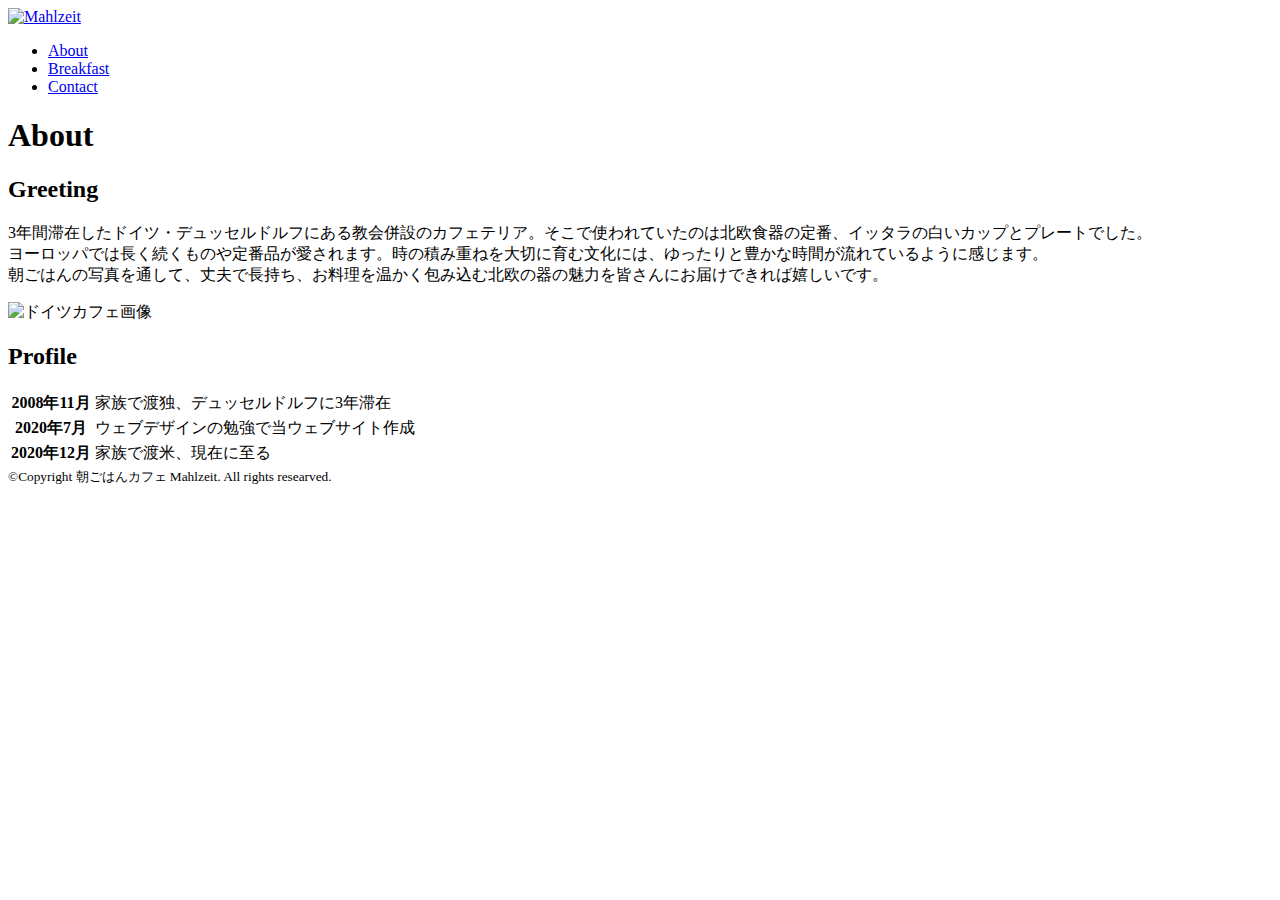
==== about.html @ 98956bf5 "Create about.html" ====
<!DOCTYPE html>
<html>
<head>
<meta charset="UTF-8">
<title>About | 朝ごはんカフェ Mahlzeit</title>
<link href="https://fonts.googleapis.com/css2?family=Bitter:wght@400;700&display=swap" rel="stylesheet">
<link href="css/style.css" rel="stylesheet">
<link href="favicon.ico" rel="shortcut icon">
</head>
<body id="about">
  
  <!-- header始まり -->
  <header>
    <div class="logo">
      <a href="index.html"><img src="images/logo-b.png" alt="Mahlzeit"></a>
    </div>
    <nav>
      <ul class="global-nav">
        <li><a href="about.html">About</a></li>
        <li><a href="photo.html">Breakfast</a></li>
        <li><a href="contact.html">Contact</a></li>
      </ul>
    </nav>
  </header>
  <!-- header終わり -->
  
  <!-- wrap始まり -->  
  <div id="wrap">
    <div class="content">
      <div class="main-center">
        <h1>About</h1>
        <section class="profile clearfix">
          <div class="profile-txt">
            <h2 class="icon">Greeting</h2>
            <p>3年間滞在したドイツ・デュッセルドルフにある教会併設のカフェテリア。そこで使われていたのは北欧食器の定番、イッタラの白いカップとプレートでした。<br>ヨーロッパでは長く続くものや定番品が愛されます。時の積み重ねを大切に育む文化には、ゆったりと豊かな時間が流れているように感じます。<br>朝ごはんの写真を通して、丈夫で長持ち、お料理を温かく包み込む北欧の器の魅力を皆さんにお届けできれば嬉しいです。</p>
          </div>
          <img src="images/about-photo.jpg" alt="ドイツカフェ画像" class="profile-image">
        </section>
        <section class="career">
          <h2 class="icon">Profile</h2>
          <table>
            <tr>
              <th>2008年11月</th>
              <td>家族で渡独、デュッセルドルフに3年滞在</td>
            </tr>
            <tr>
              <th>2020年7月</th>
              <td>ウェブデザインの勉強で当ウェブサイト作成</td>
            </tr>
            <tr>
              <th>2020年12月</th>
              <td>家族で渡米、現在に至る</td>
            </tr>            
          </table>
        </section>
      </div>
    </div>
  </div>
  <!-- wrap終わり -->
  
  <!-- footer始まり -->
  <footer>
    <small>&copy;Copyright 朝ごはんカフェ Mahlzeit. All rights researved.</small>
  </footer>
  <!-- footer終わり -->
  
</body>
</html>
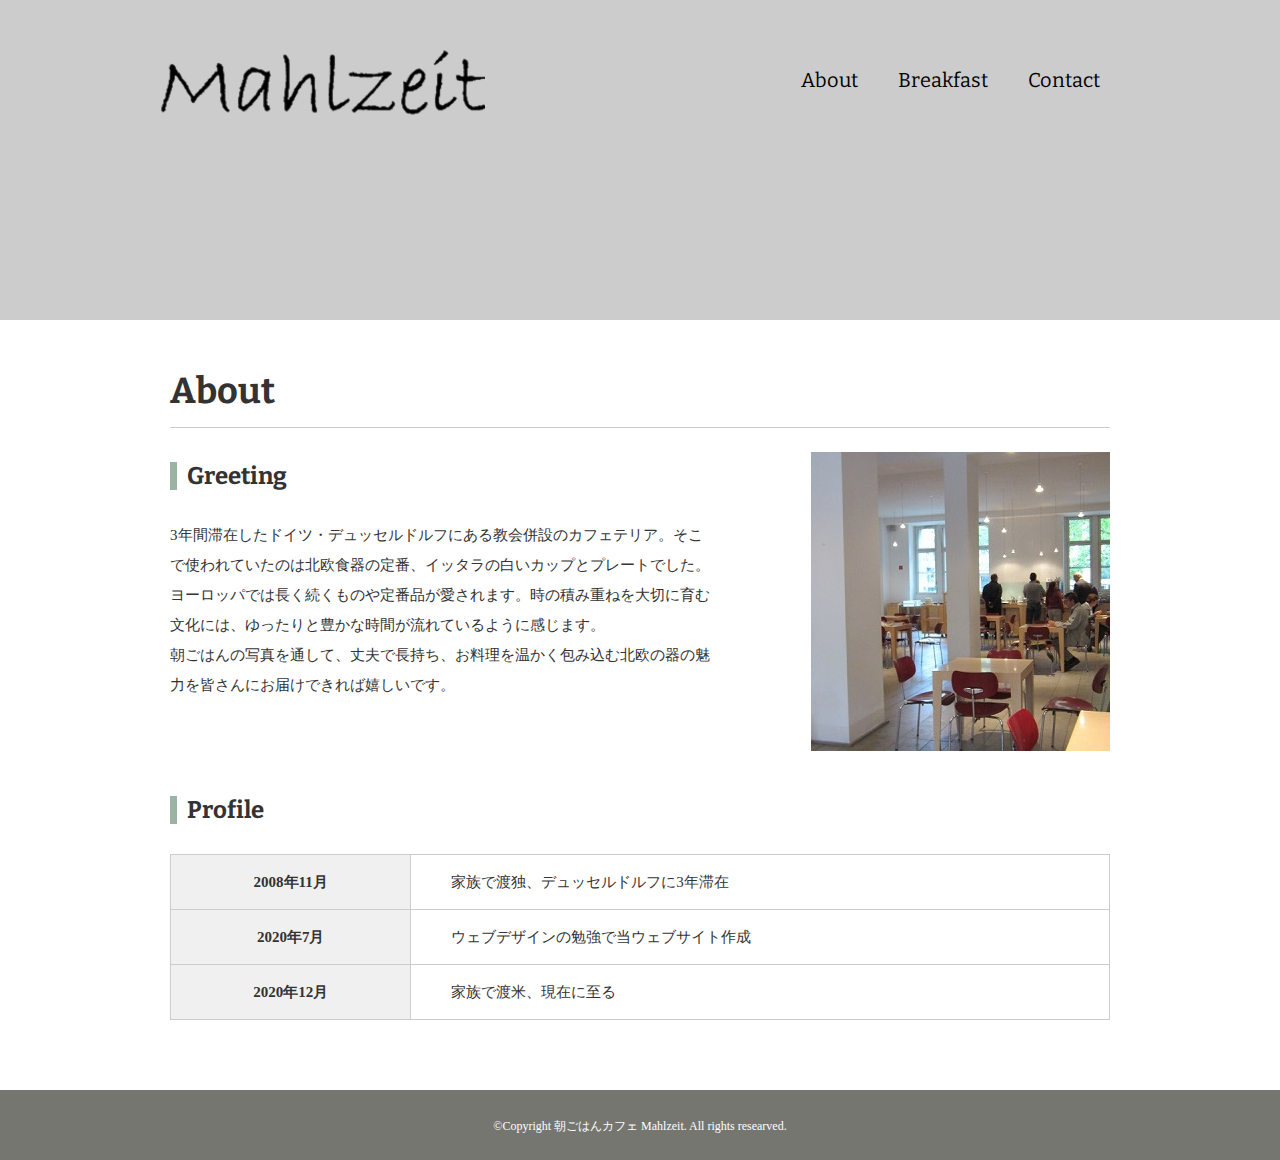
==== commit 8814b760: "Update about.html" ====
--- a/about.html
+++ b/about.html
@@ -4,7 +4,7 @@
 <meta charset="UTF-8">
 <title>About | 朝ごはんカフェ Mahlzeit</title>
 <link href="https://fonts.googleapis.com/css2?family=Bitter:wght@400;700&display=swap" rel="stylesheet">
-<link href="css/style.css" rel="stylesheet">
+<link href="style.css" rel="stylesheet">
 <link href="favicon.ico" rel="shortcut icon">
 </head>
 <body id="about">
@@ -12,7 +12,7 @@
   <!-- header始まり -->
   <header>
     <div class="logo">
-      <a href="index.html"><img src="images/logo-b.png" alt="Mahlzeit"></a>
+      <a href="index.html"><img src="logo-b.png" alt="Mahlzeit"></a>
     </div>
     <nav>
       <ul class="global-nav">
@@ -34,7 +34,7 @@
             <h2 class="icon">Greeting</h2>
             <p>3年間滞在したドイツ・デュッセルドルフにある教会併設のカフェテリア。そこで使われていたのは北欧食器の定番、イッタラの白いカップとプレートでした。<br>ヨーロッパでは長く続くものや定番品が愛されます。時の積み重ねを大切に育む文化には、ゆったりと豊かな時間が流れているように感じます。<br>朝ごはんの写真を通して、丈夫で長持ち、お料理を温かく包み込む北欧の器の魅力を皆さんにお届けできれば嬉しいです。</p>
           </div>
-          <img src="images/about-photo.jpg" alt="ドイツカフェ画像" class="profile-image">
+          <img src="about-photo.jpg" alt="ドイツカフェ画像" class="profile-image">
         </section>
         <section class="career">
           <h2 class="icon">Profile</h2>
--- a/style.css
+++ b/style.css
@@ -0,0 +1,428 @@
+@charset "utf-8";
+
+body {
+  margin: 0;
+  padding: 0;
+  background-color: #cccccc;
+  color: #333333;
+  font-size: 15px;
+  line-height: 2;
+}
+
+p,h1,h2,h3,h4,h5,h6 {
+  margin-top: 0;
+}
+
+img {
+  vertical-align: bottom;
+}
+
+ul {
+  margin: 0;
+  padding: 0;
+}
+
+a {
+  color: #3583aa;
+  text-decoration: none;
+}
+
+a:visited {
+  color: #788d98;
+}
+
+a:hover {
+  text-decoration: underline;
+}
+
+header {
+  width: 960px;
+  height: 100px;
+  margin: 0 auto;
+}
+
+.logo {
+  float: left;
+  margin-top: 50px;
+}
+
+.global-nav {
+  float: right;
+  margin-top: 60px;
+}
+
+.global-nav li {
+  float: left;
+  margin: 0 20px;
+  font-size: 20px;
+  list-style: none;
+  font-family: 'Bitter', serif;
+}
+
+.global-nav li a {
+  color: #000000;
+}
+
+.global-nav li a:hover {
+  border-bottom: 2px solid #ffffff;
+  padding-bottom: 3px;
+  text-decoration: none;
+}
+
+#wrap {
+  clear: both;
+  background-color: #ffffff;
+  margin-top: 220px;
+  padding: 35px 0;
+}
+
+.content {
+  width: 960px;
+  margin: 0 auto;
+}
+
+footer {
+  text-align: center;
+  color: #ffffff;
+  padding: 20px 0;
+  background-color: #767671;
+}
+
+footer small {
+  font-size: 12px;
+}
+
+#index h1 {
+  font-size: 100px;
+  line-height: 1;
+  color: #ffffff;
+  font-family: 'Bitter', serif;
+  margin-bottom: 50px;
+  border: none;
+}
+
+#index .content {
+  margin-top: 150px;
+  background-color: transparent;
+}
+
+#index p {
+  font-size: 16px;
+  color: #ffffff;
+}
+
+.btn a {
+  background-color: #009cd3;
+  color: #ffffff;
+  font-size: 20px;
+  font-family: 'Bitter', serif;
+  width: 185px;
+  display: block;
+  text-align: center;
+  line-height: 50px;
+  margin-top: 20px;
+  border-radius: 5px;
+  border: 3px solid #009cd3;
+}
+
+.btn a:hover {
+  text-decoration: none;
+  background-color: #ffffff;
+  color: #009cd3;
+}
+
+#index footer {
+  width: 960px;
+  margin: 150px auto 0 auto;
+  text-align: left;
+  background-color: transparent;
+}
+
+#index {
+  background-image: url(../images/bg-index-b.JPG);
+  background-repeat: no-repeat;
+  background-position: center center;
+  background-attachment: fixed;
+  background-size: cover;
+  margin: 0 auto 0 auto;
+}
+
+#about {
+  background-image: url(../images/bg-index-b.JPG);
+  background-repeat: no-repeat;
+  background-position: center top;
+  background-attachment: fixed;
+  background-size: 100% auto;
+}
+
+.main-center {
+  width: 940px;
+  margin: 0 auto;
+}
+
+h1 {
+  font-family: 'Bitter', serif;
+  font-size: 36px;
+  border-bottom: 1px solid #cccccc;
+}
+
+h2 {
+  font-family: 'Bitter', serif;
+  font-size: 24px;
+}
+
+.icon:before {
+  content: "";
+  padding-right: 10px;
+  border-left: 7px solid #9cb4a4;
+}
+
+#about .profile-txt {
+  width: 540px;
+  float: left;
+}
+
+#about .profile-txt span {
+  font-weight: bold;
+}
+
+#about .profile-image {
+  float: right;
+}
+
+.clearfix:after {
+  content:"";
+  display:block;
+  clear: both;
+}
+
+section {
+  margin-bottom: 35px;
+}
+
+#about .career th {
+  width: 240px;
+  background-color: #f0f0f0;
+  padding: 12px 0;
+  border: 1px solid #cccccc;
+}
+
+#about .career td {
+  width: 660px;
+  padding: 12px 0 12px 40px;
+  border: 1px solid #cccccc;
+}
+
+table {
+  border-spacing: 0;
+  border-collapse: collapse;
+}
+
+#index #wrap {
+  background-color: transparent;
+  margin-top: 0;
+  padding: 0;
+}
+
+#photo {
+  background-image: url(../images/bg-index-b.JPG);
+  background-repeat: no-repeat;
+  background-position: center top;
+  background-attachment: fixed;
+  background-size: 100% auto;
+}
+
+.main {
+  width: 700px;
+  margin: 0 10px;
+  float: left;
+}
+
+.sidebar {
+  width: 200px;
+  margin: 0 10px 0 30px;
+  float: right;
+  font-family: 'Bitter', serif;
+}
+
+a img:hover {
+  opacity: 0.8;
+}
+
+.sidebar h2 {
+  margin-bottom: 10px;
+}
+
+.sidebar ul {
+  font-size: 16px;
+  margin-left: 20px;
+}
+
+.sidebar ul a {
+  color: #333333;
+}
+
+#breakfast {
+  background-image: url(../images/bg-index-b.JPG);
+  background-repeat: no-repeat;
+  background-position: center top;
+  background-attachment: fixed;
+  background-size: 100% auto;
+}
+
+#breakfast .photograph-list li {
+  float: left;
+  list-style: none;
+  margin: 0 20px 15px 0;
+}
+
+#breakfast .photograph-list li:nth-child(3n){
+  margin-right: 0;
+}
+
+#menu {
+  background-image: url(../images/bg-index-b.JPG);
+  background-repeat: no-repeat;
+  background-position: center top;
+  background-attachment: fixed;
+  background-size: 100% auto;
+}
+
+#menu .photograph-list li {
+  float: left;
+  list-style: none;
+  margin: 0 20px 15px 0;
+}
+
+#menu .photograph-list li:nth-child(3n){
+  margin-right: 0;
+}
+
+#contact {
+  background-image: url(../images/bg-index-b.JPG);
+  background-repeat: no-repeat;
+  background-position: center top;
+  background-attachment: fixed;
+  background-size: 100% auto;
+}
+
+#contact .access table {
+  float: left;
+}
+
+#contact .access th,
+#contact .access td {
+  text-align: left;
+  vertical-align: top;
+  line-height: 2.5;
+}
+
+#contact .access td {
+  padding-left: 30px;
+}
+
+#contact .access iframe {
+  width: 460px;
+  float: right;
+}
+
+@media screen and (max-width:600px) {
+/* 画面サイズが600px以下の場合に適用 */
+  
+  body {
+    font-size: 3.5vw;
+  }
+  
+  h1 {
+    font-size: 7.2vw;
+  }
+  
+  h2 {
+    font-size: 6vw;
+  }
+  
+  header {
+    width: auto;
+    margin: 0 5%;
+  }
+  
+  .logo {
+    float: none;
+    margin-top: 60px;
+    text-align: center;
+  }
+  
+  .global-nav {
+    float: none;
+    margin-top: 40px;
+    text-align: center;
+  }
+  
+  .global-nav li {
+    display: inline;
+    float: none;
+    margin: 0 8px;
+  }
+  
+  #wrap {
+    margin-top: 40px;
+    padding: 35px 0 0;
+  }
+  
+  #index #wrap {
+    margin-top: 0;
+    padding: 0;
+  }
+  
+  .content {
+    width: 100%;
+  }
+  
+  .main {
+    float: none;
+    width: auto;
+    margin: 0 5%;
+  }
+  
+  .main-center {
+    float: none;
+    width: auto;
+    margin: 0 5%;
+  }
+  
+  h2 img {
+    max-width: 100%;
+  }
+  
+  #photo {
+    background-image: url(../images/bg-index-b-sp.JPG);
+  }
+
+  #about {
+    background-image: url(../images/bg-index-b-sp.JPG);
+  }
+  
+  #contact {
+    background-image: url(../images/bg-index-b-sp.JPG);
+  }
+  
+  #menu {
+    background-image: url(../images/bg-index-b-sp.JPG);
+  }
+
+  #breakfast {
+    background-image: url(../images/bg-index-b-sp.JPG);
+  }
+
+  #index {
+    background-image: url(../images/bg-index-b-sp.JPG);
+  }
+    
+  .sidebar {
+    width: auto;
+    float: none;
+    margin: 0;
+    padding: 30px 10% 10px;
+    background-color: #f7f6f4;
+  }
+}
